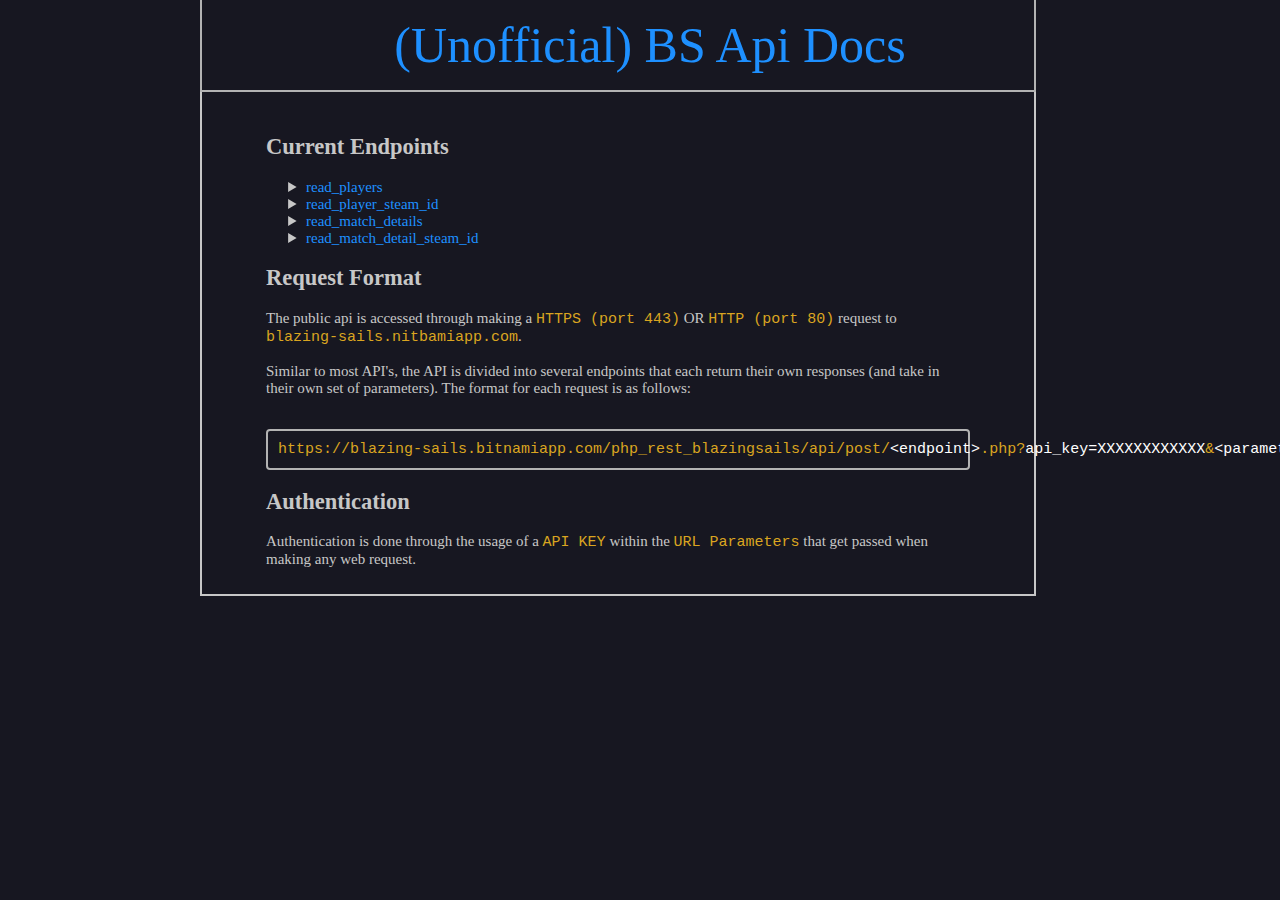
==== index.html @ 895ef7ca "Fixed closing pre tag" ====
<!DOCTYPE html>
<html lang="en">
	<head>
		<title>BS-API-DOCS</title>
		<link href="css.css" rel="stylesheet" type="text/css" />
		<link rel="icon" href="favicon.ico" type="image/x-icon">
		<meta charset='utf-8'>
	</head>

	<script src="navBar.js"></script>

	<body>
		<div class="mainContent">
			
			<h2>Current Endpoints</h2>
			
			<ul>
				<li><a href="read_players/">read_players</a></li>
				<li><a href="read_player_steam_id/">read_player_steam_id</a></li>
				<li><a href="read_match_details/">read_match_details</a></li>
				<li><a href="read_match_detail_steam_id/">read_match_detail_steam_id</a></li>
			</ul>
			
			<h2>Request Format</h2>

			The public api is accessed through making a <code>HTTPS (port 443)</code> OR <code>HTTP (port 80)</code> request to <code>blazing-sails.nitbamiapp.com</code>.<br>
			<br>
			Similar to most API's, the API is divided into several endpoints that each return their own responses (and take in their own set of parameters). The format for each request is as follows:<br>
			<br>
			<pre><code>https://blazing-sails.bitnamiapp.com/php_rest_blazingsails/api/post/<code class="code">&lt;endpoint&gt;</code>.php?<code class="code">api_key=XXXXXXXXXXXX</code>&<code class="code">&lt;parameter&gt;=&lt;value&gt;</code>...</code></pre>
			
			<h2>Authentication</h2>

			Authentication is done through the usage of a <code>API KEY</code> within the <code>URL Parameters</code> that get passed when making any web request.

		</div>
	</body>

</html>
---- css.css ----
:root {
	--borderRadius: 4px;
	--spacing: 10px;
	--generalColour: #c7c7c7;
	--lineColour: #b3b3b3;
	--bodySpacing: 5%;
}

body {
	background-color: #171721;
	color: var(--generalColour);
	font-size: 15px;
	width: 100%;
	height: 100%;
	overflow-x: hidden;
}

pre {
	padding : var(--spacing);
	border: 2px solid var(--lineColour);
	border-radius: var(--borderRadius);
}

ul {
	list-style-type: disclosure-closed;
}

code {
	color: #DAA520;
}

a {
	text-decoration: none;
	color: #1E90FF;
}
a:hover {
	color: #00BFFF;
}

table {
	text-align: center;
	border-collapse: collapse;
}

td,
th {
	padding: var(--spacing);
	border: 2px solid var(--lineColour);
}

th {
	background-color: #262630;
	border: 2px solid var(--lineColour);
}
th:first-child {
	border-radius: var(--borderRadius) 0 0 0;
}
th:last-child {
	border-radius: 0 var(--borderRadius) 0 0;
}

.mainContent {
	margin-top: 7%;
	padding-left: var(--bodySpacing);
	padding-right: var(--bodySpacing);;
	border-left: 2px solid var(--generalColour);
	border-right: 2px solid var(--generalColour);
	border-bottom: 2px solid var(--generalColour);
	height: 100%;
	width: 55%;
	padding-top: 2%;
	padding-bottom: 2%;
}

.navbar {
	border-bottom: 2px solid var(--lineColour);
	border-left: 2px solid var(--lineColour);
	border-right: 2px solid var(--lineColour);
	background-color: inherit;
	font-size: 50px;
	list-style-type: none;
	padding-left: var(--bodySpacing);
	padding-right: calc(var(--bodySpacgin) - 0.3%);
	padding-bottom: calc(var(--bodySpacing) / 4);
	padding-top: calc(var(--bodySpacing) / 4);
	top: 0;
	position: fixed;
	display: inline;
	width: 60%;
	text-align: center;
	margin-top: 0;
}

.navbar:hover {
	cursor:pointer;
}

.navbar,
.mainContent {
	margin-left: 15%;
	margin-right: 15%;
}

.code {
	border: none;
	color: white;
}
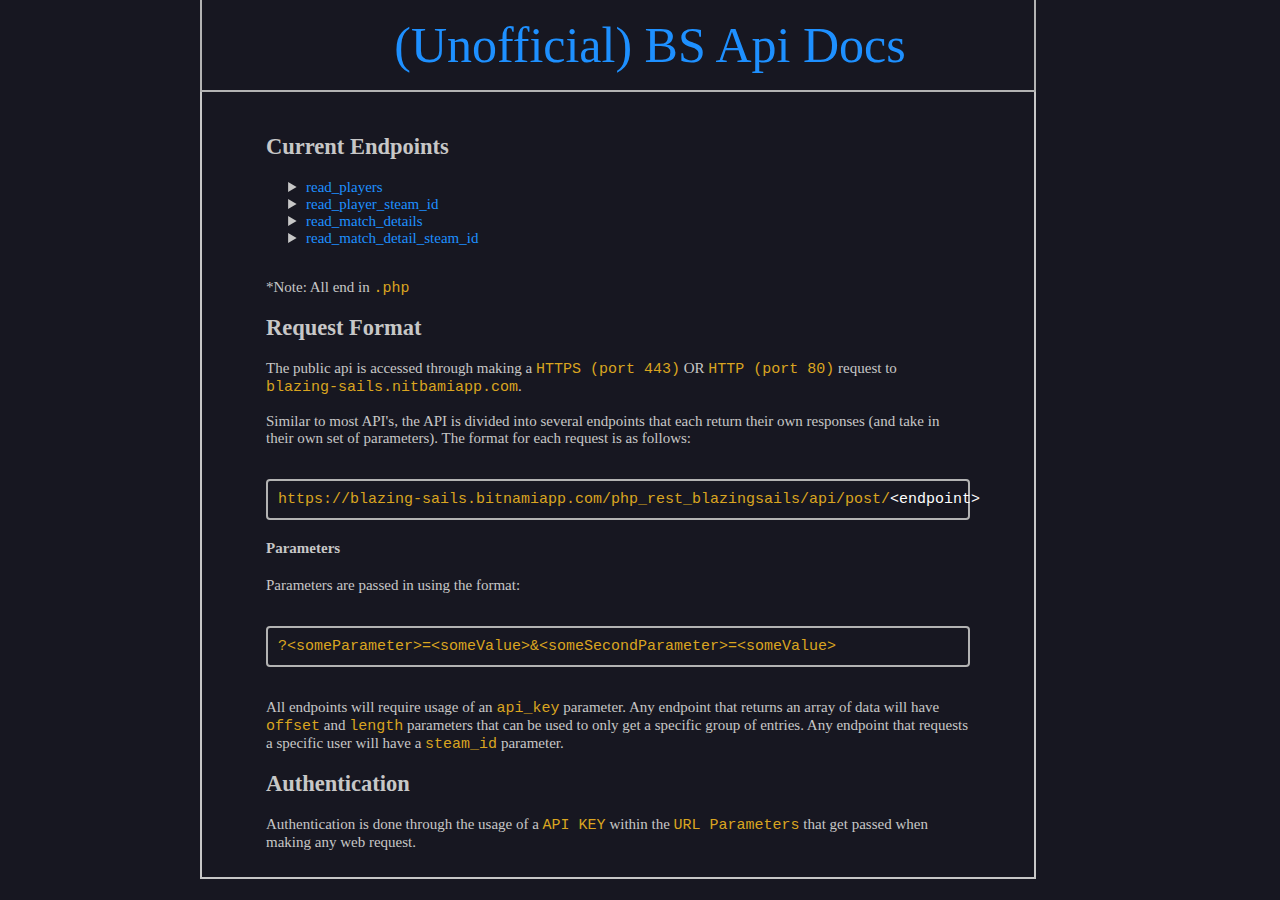
==== commit 62619c00: "Shifted parameters to their own title" ====
--- a/index.html
+++ b/index.html
@@ -20,6 +20,8 @@
 				<li><a href="read_match_details/">read_match_details</a></li>
 				<li><a href="read_match_detail_steam_id/">read_match_detail_steam_id</a></li>
 			</ul>
+			<br>
+			*Note: All end in <code>.php</code>
 			
 			<h2>Request Format</h2>
 
@@ -27,8 +29,16 @@
 			<br>
 			Similar to most API's, the API is divided into several endpoints that each return their own responses (and take in their own set of parameters). The format for each request is as follows:<br>
 			<br>
-			<pre><code>https://blazing-sails.bitnamiapp.com/php_rest_blazingsails/api/post/<code class="code">&lt;endpoint&gt;</code>.php?<code class="code">api_key=XXXXXXXXXXXX</code>&<code class="code">&lt;parameter&gt;=&lt;value&gt;</code>...</code></pre>
+			<pre><code>https://blazing-sails.bitnamiapp.com/php_rest_blazingsails/api/post/<code class="code">&lt;endpoint&gt;</code></code></pre>
 			
+			<h4>Parameters</h4>
+
+			Parameters are passed in using the format:<br>
+			<br>
+			<pre><code>?&lt;someParameter&gt;=&lt;someValue&gt;&&lt;someSecondParameter&gt;=&lt;someValue&gt;</code></pre>
+			<br>
+			All endpoints will require usage of an <code>api_key</code> parameter. Any endpoint that returns an array of data will have <code>offset</code> and <code>length</code> parameters that can be used to only get a specific group of entries. Any endpoint that requests a specific user will have a <code>steam_id</code> parameter.
+
 			<h2>Authentication</h2>
 
 			Authentication is done through the usage of a <code>API KEY</code> within the <code>URL Parameters</code> that get passed when making any web request.
--- a/css.css
+++ b/css.css
@@ -19,6 +19,7 @@
 	padding : var(--spacing);
 	border: 2px solid var(--lineColour);
 	border-radius: var(--borderRadius);
+	overflow-wrap: normal;
 }
 
 ul {
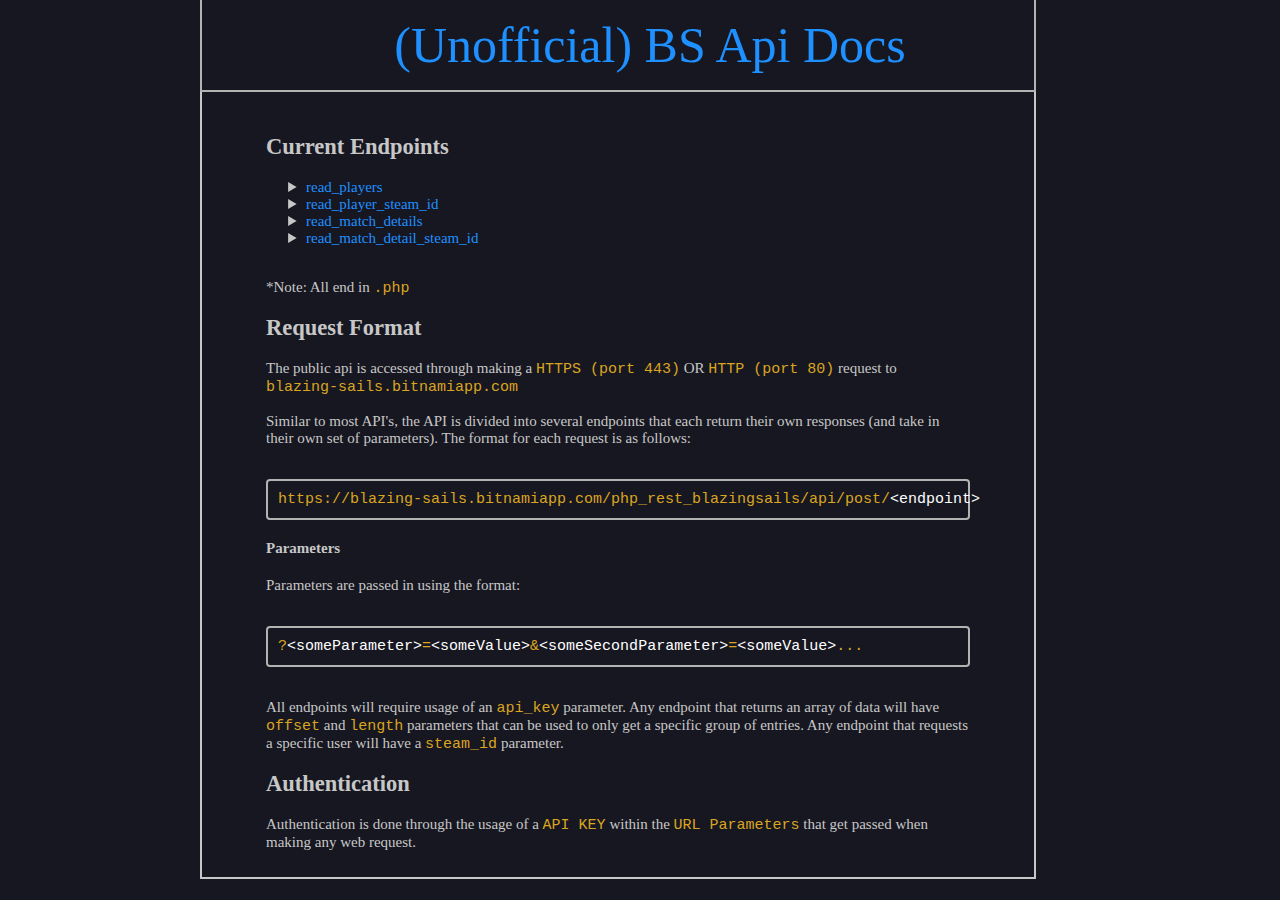
==== commit 49318e74: "Improved readability of parameters section, fixed URL typo" ====
--- a/index.html
+++ b/index.html
@@ -25,7 +25,7 @@
 			
 			<h2>Request Format</h2>
 
-			The public api is accessed through making a <code>HTTPS (port 443)</code> OR <code>HTTP (port 80)</code> request to <code>blazing-sails.nitbamiapp.com</code>.<br>
+			The public api is accessed through making a <code>HTTPS (port 443)</code> OR <code>HTTP (port 80)</code> request to <code>blazing-sails.bitnamiapp.com</code><br>
 			<br>
 			Similar to most API's, the API is divided into several endpoints that each return their own responses (and take in their own set of parameters). The format for each request is as follows:<br>
 			<br>
@@ -35,7 +35,7 @@
 
 			Parameters are passed in using the format:<br>
 			<br>
-			<pre><code>?&lt;someParameter&gt;=&lt;someValue&gt;&&lt;someSecondParameter&gt;=&lt;someValue&gt;</code></pre>
+			<pre><code>?<code class="code">&lt;someParameter&gt;</code>=<code class="code">&lt;someValue&gt;</code>&<code class="code">&lt;someSecondParameter&gt;</code>=<code class="code">&lt;someValue&gt;</code>...</code></pre>
 			<br>
 			All endpoints will require usage of an <code>api_key</code> parameter. Any endpoint that returns an array of data will have <code>offset</code> and <code>length</code> parameters that can be used to only get a specific group of entries. Any endpoint that requests a specific user will have a <code>steam_id</code> parameter.
 
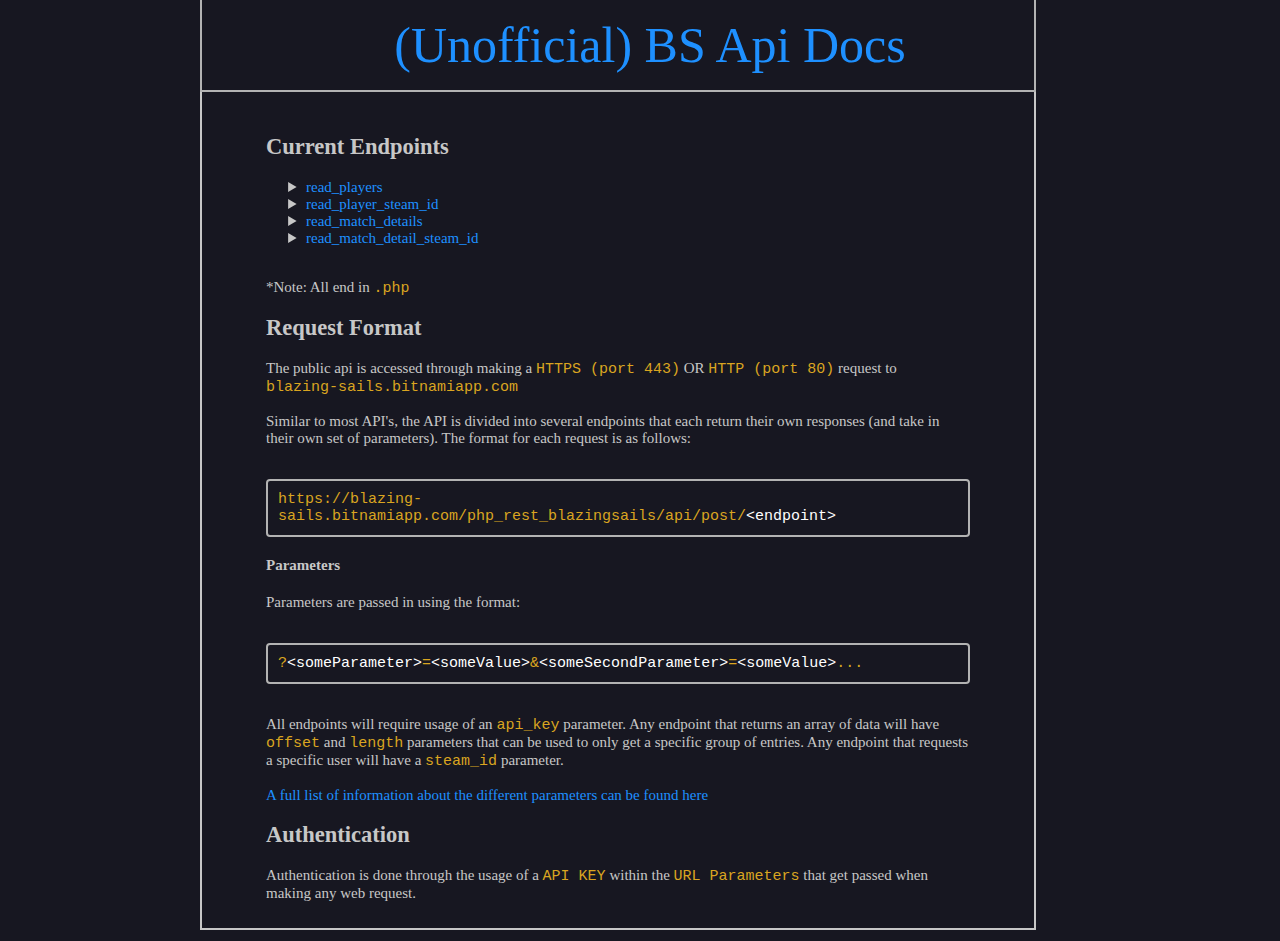
==== commit dcb09ee1: "Setup initial parameters page" ====
--- a/index.html
+++ b/index.html
@@ -37,7 +37,9 @@
 			<br>
 			<pre><code>?<code class="code">&lt;someParameter&gt;</code>=<code class="code">&lt;someValue&gt;</code>&<code class="code">&lt;someSecondParameter&gt;</code>=<code class="code">&lt;someValue&gt;</code>...</code></pre>
 			<br>
-			All endpoints will require usage of an <code>api_key</code> parameter. Any endpoint that returns an array of data will have <code>offset</code> and <code>length</code> parameters that can be used to only get a specific group of entries. Any endpoint that requests a specific user will have a <code>steam_id</code> parameter.
+			All endpoints will require usage of an <code>api_key</code> parameter. Any endpoint that returns an array of data will have <code>offset</code> and <code>length</code> parameters that can be used to only get a specific group of entries. Any endpoint that requests a specific user will have a <code>steam_id</code> parameter.<br>
+			<br>
+			<a href="parameters/">A full list of information about the different parameters can be found here</a>
 
 			<h2>Authentication</h2>
 
--- a/css.css
+++ b/css.css
@@ -19,7 +19,7 @@
 	padding : var(--spacing);
 	border: 2px solid var(--lineColour);
 	border-radius: var(--borderRadius);
-	overflow-wrap: normal;
+	white-space: pre-wrap;
 }
 
 ul {
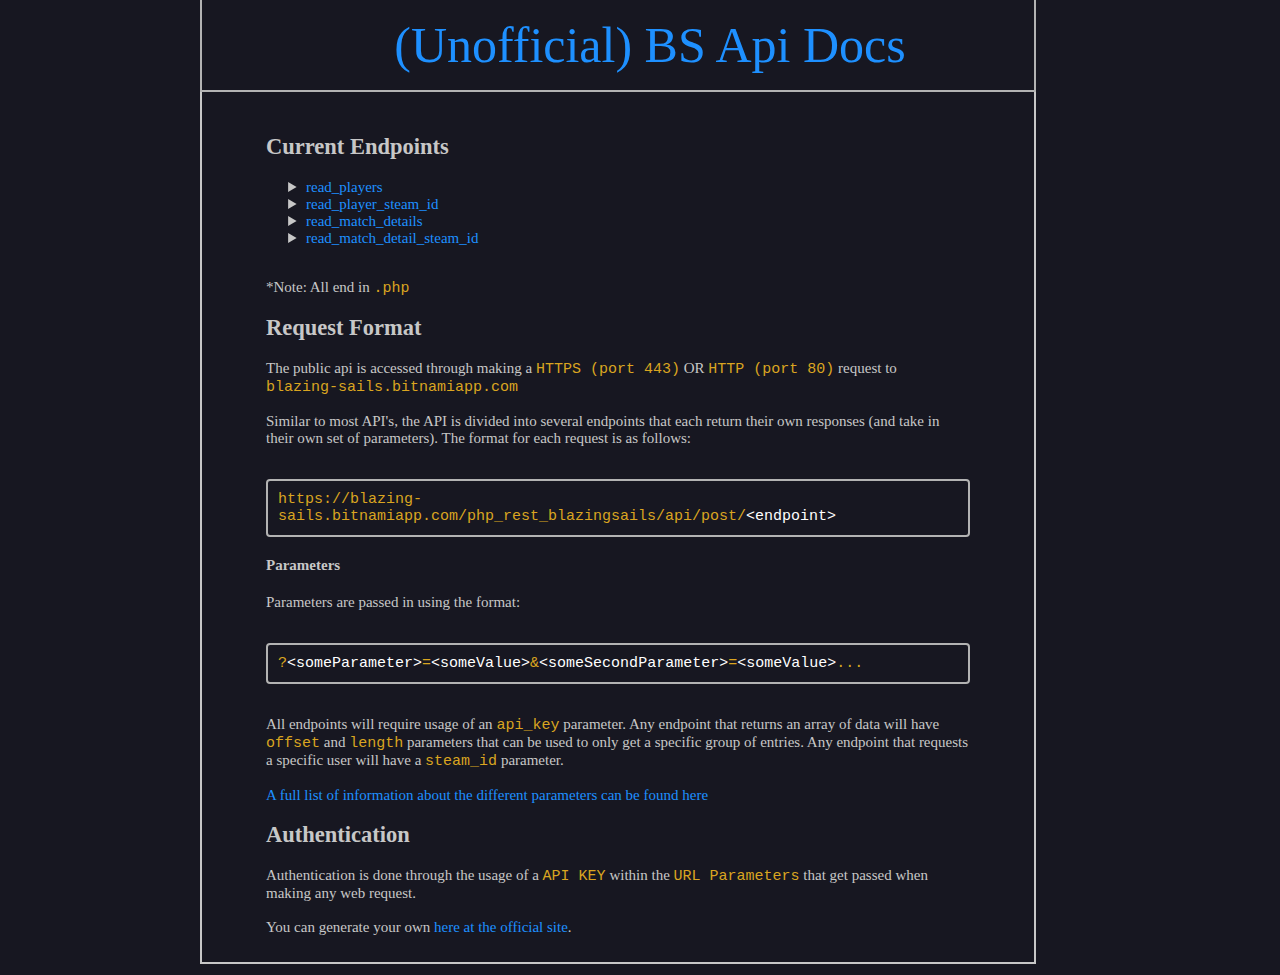
==== commit c91f7ba5: "Added links to generate an api key" ====
--- a/index.html
+++ b/index.html
@@ -43,7 +43,9 @@
 
 			<h2>Authentication</h2>
 
-			Authentication is done through the usage of a <code>API KEY</code> within the <code>URL Parameters</code> that get passed when making any web request.
+			Authentication is done through the usage of a <code>API KEY</code> within the <code>URL Parameters</code> that get passed when making any web request.<br>
+			<br>
+			You can generate your own <a href="https://blazing-sails.bitnamiapp.com/index.php">here at the official site</a>.<br>
 
 		</div>
 	</body>
--- a/css.css
+++ b/css.css
@@ -105,4 +105,8 @@
 .code {
 	border: none;
 	color: white;
+}
+
+.whiteBaseText {
+	color: var(--generalColour);
 }